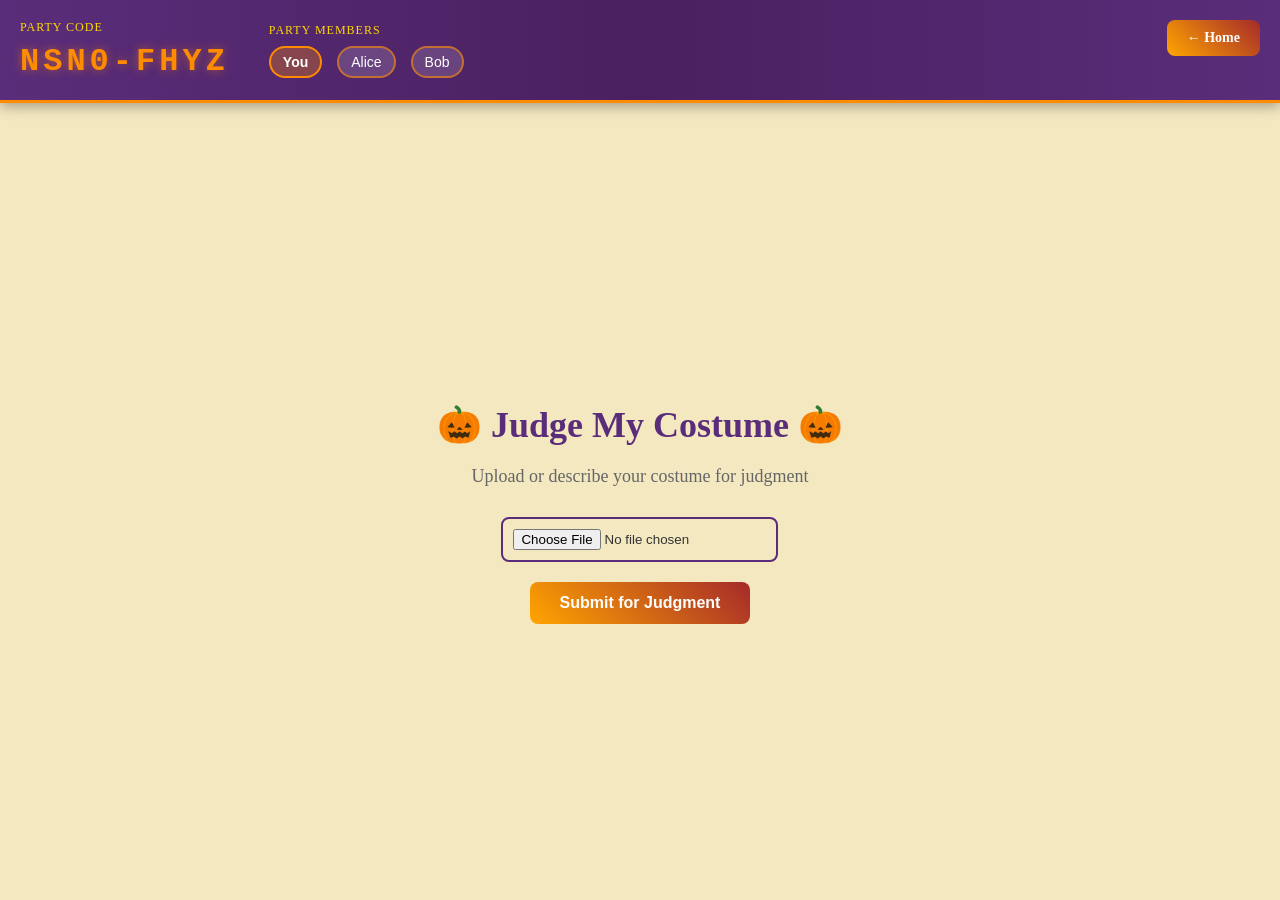
==== frontend/create_room.html @ 8d72ab11 "updated pages for create room and join room, need further app development" ====
<!DOCTYPE html>
<html>
<head>
    <link rel="stylesheet" href="style.css">
    <title>Create Room - Un1que</title>
    <style>
        .create-room-container {
            width: 100%;
            min-height: 100vh;
            background-color: #f4e8c1;
            display: flex;
            flex-direction: column;
        }

        .room-banner {
            background: linear-gradient(90deg, #5a2d7a 0%, #4a2060 50%, #5a2d7a 100%);
            padding: 20px;
            display: flex;
            justify-content: space-between;
            align-items: center;
            border-bottom: 3px solid #FF8C00;
            box-shadow: 0 4px 12px rgba(0, 0, 0, 0.3);
        }

        .party-code-section {
            display: flex;
            flex-direction: column;
            gap: 8px;
            color: #f4e8c1;
        }

        .party-code-label {
            font-size: 12px;
            text-transform: uppercase;
            letter-spacing: 1px;
            color: #FFD700;
            font-family: 'UnifrakturMaguntia', serif;
        }

        .party-code-value {
            font-size: 32px;
            font-weight: bold;
            color: #FF8C00;
            letter-spacing: 4px;
            font-family: 'Courier New', monospace;
            text-shadow: 0 0 10px rgba(255, 140, 0, 0.5);
        }

        .party-list-section {
            flex: 1;
            margin-left: 40px;
            display: flex;
            flex-direction: column;
            gap: 8px;
        }

        .party-list-label {
            font-size: 12px;
            text-transform: uppercase;
            letter-spacing: 1px;
            color: #FFD700;
            font-family: 'UnifrakturMaguntia', serif;
        }

        .party-members {
            display: flex;
            gap: 15px;
            flex-wrap: wrap;
            max-width: 500px;
        }

        .member-badge {
            background: rgba(255, 255, 255, 0.15);
            border: 2px solid rgba(255, 140, 0, 0.6);
            color: #fff;
            padding: 6px 12px;
            border-radius: 20px;
            font-size: 14px;
            font-family: Arial, sans-serif;
            animation: fadeIn 0.5s ease-in;
        }

        .member-badge.you {
            background: rgba(255, 140, 0, 0.3);
            border-color: #FF8C00;
            font-weight: bold;
        }

        @keyframes fadeIn {
            from {
                opacity: 0;
                transform: translateX(-10px);
            }
            to {
                opacity: 1;
                transform: translateX(0);
            }
        }

        .room-content {
            flex: 1;
            padding: 40px;
            display: flex;
            justify-content: center;
            align-items: center;
        }

        .create-form {
            text-align: center;
            color: #333;
        }

        .create-form h1 {
            font-size: 36px;
            color: #5a2d7a;
            margin-bottom: 20px;
            font-family: 'UnifrakturMaguntia', serif;
        }

        .create-form p {
            font-size: 18px;
            color: #666;
            margin-bottom: 30px;
        }

        .create-btn {
            padding: 12px 30px;
            background: linear-gradient(45deg, orange, brown);
            color: white;
            border: none;
            border-radius: 8px;
            font-size: 16px;
            font-weight: bold;
            cursor: pointer;
            transition: all 0.3s ease;
        }

        .create-btn:hover {
            transform: scale(1.05);
            box-shadow: 0 0 20px rgba(255, 140, 0, 0.5);
        }

        .home-btn {
            position: absolute;
            top: 20px;
            right: 20px;
            padding: 10px 20px;
            background: linear-gradient(45deg, orange, brown);
            color: white;
            border: none;
            border-radius: 8px;
            font-size: 14px;
            font-weight: bold;
            cursor: pointer;
            transition: all 0.3s ease;
            text-decoration: none;
        }

        .home-btn:hover {
            transform: scale(1.05);
            box-shadow: 0 0 15px rgba(255, 140, 0, 0.5);
        }

        .room-banner {
            position: relative;
        }
    </style>
</head>

<body>
    <div class="create-room-container">
        <!-- Upper Banner -->
        <div class="room-banner">
            <a href="index.html" class="home-btn">← Home</a>
            <div class="party-code-section">
                <div class="party-code-label">Party Code</div>
                <div class="party-code-value" id="partyCode">XXXX-XXXX</div>
            </div>

            <div class="party-list-section">
                <div class="party-list-label">Party Members</div>
                <div class="party-members" id="partyMembers">
                    <div class="member-badge you">You</div>
                </div>
            </div>
        </div>

        <!-- Room Content -->
        <div class="room-content">
            <div class="create-form">
                <h1>🎃 Judge My Costume 🎃</h1>
                <p>Upload or describe your costume for judgment</p>
                <input type="file" id="costumeInput" accept="image/*" style="margin-bottom: 20px; padding: 10px; border: 2px solid #5a2d7a; border-radius: 8px; cursor: pointer;">
                <br>
                <button class="create-btn" onclick="submitCostume()">Submit for Judgment</button>
                <div id="result" style="margin-top: 20px; padding: 15px; display: none; background: rgba(255, 255, 255, 0.9); border-radius: 8px; color: #333;"></div>
            </div>
        </div>
    </div>

    <script>
        // Generate a random party code
        function generatePartyCode() {
            const code = Math.random().toString(36).substring(2, 6).toUpperCase() + '-' + 
                        Math.random().toString(36).substring(2, 6).toUpperCase();
            document.getElementById('partyCode').textContent = code;
            console.log('Party Code Generated:', code);
        }

        // Add a member to the party list (example)
        function addMember(name) {
            const partyMembers = document.getElementById('partyMembers');
            const memberBadge = document.createElement('div');
            memberBadge.className = 'member-badge';
            memberBadge.textContent = name;
            partyMembers.appendChild(memberBadge);
        }

        // Submit costume for judgment
        function submitCostume() {
            const fileInput = document.getElementById('costumeInput');
            const resultDiv = document.getElementById('result');
            
            if (!fileInput.files.length) {
                resultDiv.style.display = 'block';
                resultDiv.innerHTML = '<strong style="color: #d9534f;">Please select an image first!</strong>';
                return;
            }

            const file = fileInput.files[0];
            const formData = new FormData();
            formData.append('costume', file);
            formData.append('party_code', document.getElementById('partyCode').textContent);

            resultDiv.style.display = 'block';
            resultDiv.innerHTML = '<strong>Analyzing your costume...</strong>';

            // Send to backend matcher.py
            fetch('/judge-costume', {
                method: 'POST',
                body: formData
            })
            .then(response => response.json())
            .then(data => {
                if (data.success) {
                    resultDiv.innerHTML = `
                        <strong style="color: #5cb85c;">Judgment Complete!</strong>
                        <p>${data.message}</p>
                        <p><strong>Score:</strong> ${data.score}/10</p>
                        <p><strong>Feedback:</strong> ${data.feedback}</p>
                    `;
                    addMember(data.participant_name || 'Contestant');
                } else {
                    resultDiv.innerHTML = `<strong style="color: #d9534f;">Error: ${data.message}</strong>`;
                }
            })
            .catch(error => {
                resultDiv.innerHTML = `<strong style="color: #d9534f;">Connection Error: ${error}</strong>`;
            });
        }

        // Initialize with a default party code on page load
        window.addEventListener('load', () => {
            generatePartyCode();
            // Example: add some members (remove in production)
            setTimeout(() => addMember('Alice'), 500);
            setTimeout(() => addMember('Bob'), 1000);
        });
    </script>
</body>

</html>
---- frontend/style.css ----
.banner{
    display: flex;
    background-color: #5a2d7a;
    background-image: 
        radial-gradient(circle at 20% 30%, rgba(147, 51, 234, 0.3) 0%, transparent 50%),
        radial-gradient(circle at 80% 70%, rgba(88, 86, 214, 0.28) 0%, transparent 50%),
        radial-gradient(circle at 90% 40%, rgba(255, 140, 30, 0.22) 0%, transparent 50%),
        radial-gradient(circle at 60% 40%, rgba(180, 30, 60, 0.25) 0%, transparent 50%),
        url('data:image/svg+xml,<svg xmlns="http://www.w3.org/2000/svg" width="100" height="100"><filter id="noise"><feTurbulence type="fractalNoise" baseFrequency="0.9" numOctaves="4" /></filter><rect width="100" height="100" fill="%23000" /><rect width="100" height="100" fill="%23fff" opacity="0.02" filter="url(%23noise)" /></svg>');
    background-attachment: fixed;
    min-height: 20vh;
    width: 100%;
}

.ribbon{
    width: 100%;
    padding: 15px 20px;
    background: linear-gradient(90deg, #5a2d7a 0%, #4a2060 50%, #5a2d7a 100%);
    display: flex;
    align-items: center;
    justify-content: center;
    font-size: 36px;
    letter-spacing: 15px;
    text-align: center;
}
body {
    background-color: #f4e8c1;
    /*background-image: url('images/pumpkin-removebg-preview.png');*/
    background-attachment: fixed;
    background-position: center 80%;
    background-repeat: no-repeat;
    background-size: 600px;
    display: flex;
    align-items: center;
    min-height: 50vh;
    justify-content: center;
    flex-direction: column;
    margin: 0;
    font-family: 'UnifrakturMaguntia', 'Blackletter', 'Fraktur', 'Old English Text', serif;
}


.main_container {
    text-align: center;
    padding-top: 20px;
    width: 100%;
    max-width: 800px;

}

hr {
    border: none;
    height: 2px;
    width: 90%;
    background-color: purple;
}

.header {
    color: orange;
    font-size: 50px;
    text-align: center;
    font-family: 'UnifrakturMaguntia', 'Blackletter', 'Fraktur', serif;
    font-weight: bold;
    letter-spacing: 2px;
    /*text-shadow: 0 0 20px rgba(255, 140, 30, 0.5), 0 0 40px rgba(180, 30, 60, 0.3);*/
}

.text{
    text-align: center;
    font-size: 25px;
    color: black;
    font-weight: bold;
    font-family: 'UnifrakturMaguntia', 'Blackletter', 'Fraktur', 'Old English Text', serif;
    letter-spacing: 1px;
}

.btn_group{
    display: flex;
    gap: 50px;
    justify-content: center;
}

.btn{
    padding: 30px 45px;
    background: linear-gradient(45deg, orange, brown);
    text-decoration: none;
    border-radius: 10px;
    color: white;
    font-size: 20px;
    transition: all 0.3s ease;
    
}

.btn:hover{
    background: linear-gradient(45deg, orange, brown);
    transform: scale(1.05);
}
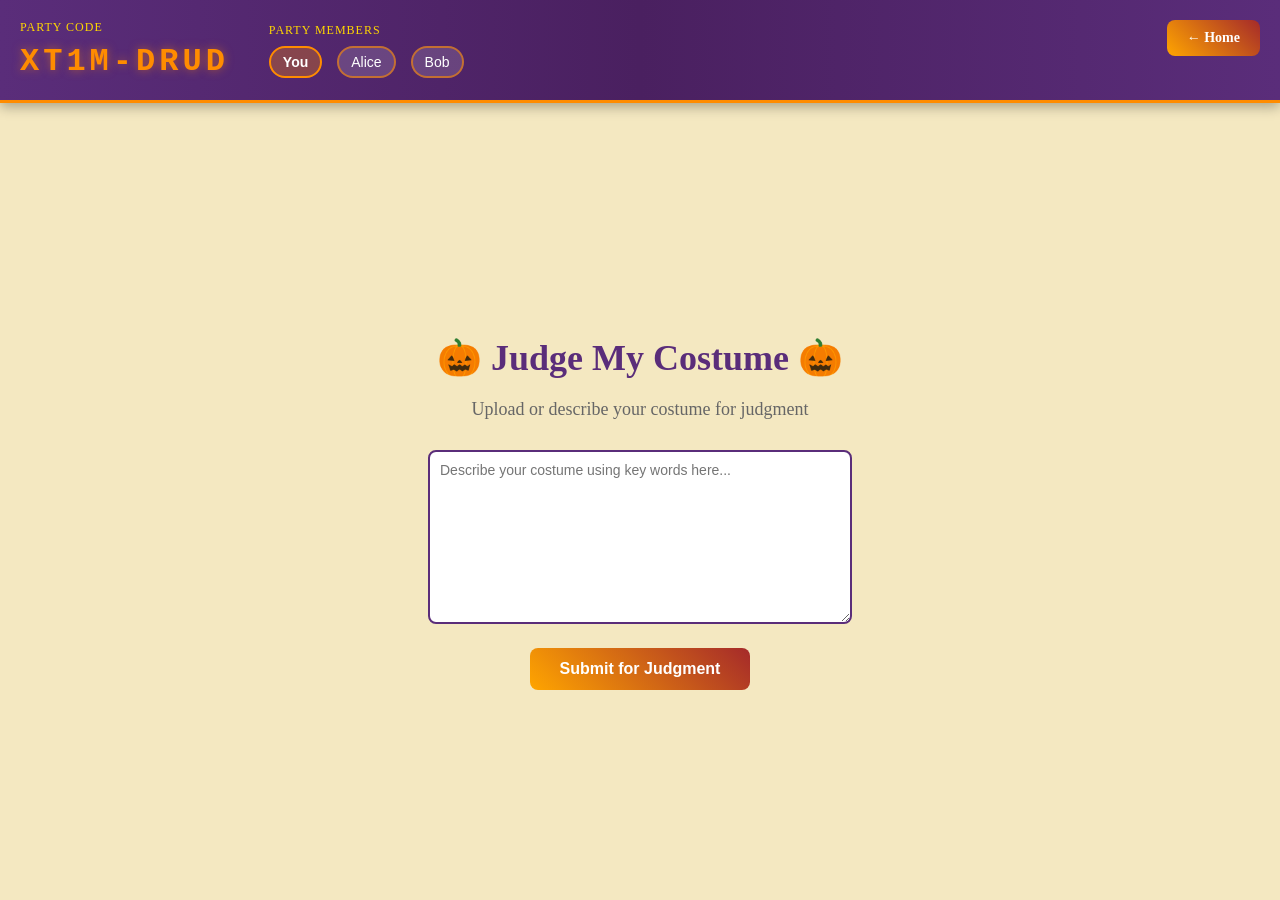
==== commit 391881f2: "textbox of keywords" ====
--- a/frontend/create_room.html
+++ b/frontend/create_room.html
@@ -190,7 +190,7 @@
             <div class="create-form">
                 <h1>🎃 Judge My Costume 🎃</h1>
                 <p>Upload or describe your costume for judgment</p>
-                <input type="file" id="costumeInput" accept="image/*" style="margin-bottom: 20px; padding: 10px; border: 2px solid #5a2d7a; border-radius: 8px; cursor: pointer;">
+                <textarea id="costumeInput" placeholder="Describe your costume using key words here..." style="margin-bottom: 20px; padding: 10px; border: 2px solid #5a2d7a; border-radius: 8px; width: 400px; height: 150px; font-family: Arial, sans-serif; font-size: 14px;"></textarea>
                 <br>
                 <button class="create-btn" onclick="submitCostume()">Submit for Judgment</button>
                 <div id="result" style="margin-top: 20px; padding: 15px; display: none; background: rgba(255, 255, 255, 0.9); border-radius: 8px; color: #333;"></div>
@@ -218,19 +218,20 @@
 
         // Submit costume for judgment
         function submitCostume() {
-            const fileInput = document.getElementById('costumeInput');
+            const textInput = document.getElementById('costumeInput');
             const resultDiv = document.getElementById('result');
+            const costumeDescription = textInput.value.trim();
             
-            if (!fileInput.files.length) {
+            if (!costumeDescription) {
                 resultDiv.style.display = 'block';
-                resultDiv.innerHTML = '<strong style="color: #d9534f;">Please select an image first!</strong>';
+                resultDiv.innerHTML = '<strong style="color: #d9534f;">Please describe your costume first!</strong>';
                 return;
             }
 
-            const file = fileInput.files[0];
-            const formData = new FormData();
-            formData.append('costume', file);
-            formData.append('party_code', document.getElementById('partyCode').textContent);
+            const payload = {
+                costume_description: costumeDescription,
+                party_code: document.getElementById('partyCode').textContent
+            };
 
             resultDiv.style.display = 'block';
             resultDiv.innerHTML = '<strong>Analyzing your costume...</strong>';
@@ -238,7 +239,10 @@
             // Send to backend matcher.py
             fetch('/judge-costume', {
                 method: 'POST',
-                body: formData
+                headers: {
+                    'Content-Type': 'application/json'
+                },
+                body: JSON.stringify(payload)
             })
             .then(response => response.json())
             .then(data => {
--- a/frontend/style.css
+++ b/frontend/style.css
@@ -36,7 +36,7 @@
     justify-content: center;
     flex-direction: column;
     margin: 0;
-    font-family: 'UnifrakturMaguntia', 'Blackletter', 'Fraktur', 'Old English Text', serif;
+    /*font-family: 'UnifrakturMaguntia', 'Blackletter', 'Fraktur', 'Old English Text', serif;*/
 }
 
 
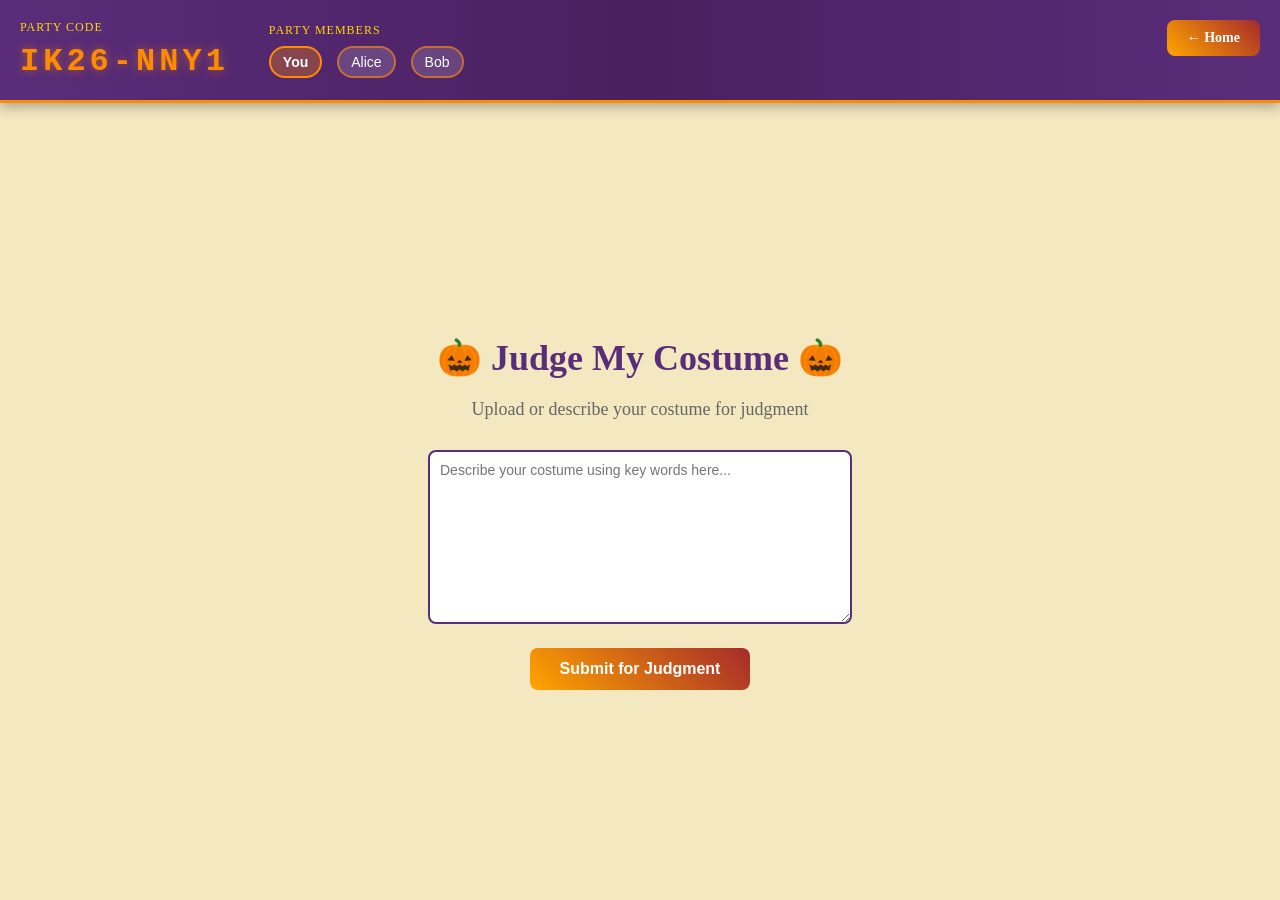
==== commit 1ace9515: "frontend" ====
--- a/frontend/create_room.html
+++ b/frontend/create_room.html
@@ -1,6 +1,8 @@
 <!DOCTYPE html>
 <html>
 <head>
+    <meta charset="UTF-8">
+    <meta name="viewport" content="width=device-width, initial-scale=1.0">
     <link rel="stylesheet" href="style.css">
     <title>Create Room - Un1que</title>
     <style>
@@ -198,79 +200,7 @@
         </div>
     </div>
 
-    <script>
-        // Generate a random party code
-        function generatePartyCode() {
-            const code = Math.random().toString(36).substring(2, 6).toUpperCase() + '-' + 
-                        Math.random().toString(36).substring(2, 6).toUpperCase();
-            document.getElementById('partyCode').textContent = code;
-            console.log('Party Code Generated:', code);
-        }
-
-        // Add a member to the party list (example)
-        function addMember(name) {
-            const partyMembers = document.getElementById('partyMembers');
-            const memberBadge = document.createElement('div');
-            memberBadge.className = 'member-badge';
-            memberBadge.textContent = name;
-            partyMembers.appendChild(memberBadge);
-        }
-
-        // Submit costume for judgment
-        function submitCostume() {
-            const textInput = document.getElementById('costumeInput');
-            const resultDiv = document.getElementById('result');
-            const costumeDescription = textInput.value.trim();
-            
-            if (!costumeDescription) {
-                resultDiv.style.display = 'block';
-                resultDiv.innerHTML = '<strong style="color: #d9534f;">Please describe your costume first!</strong>';
-                return;
-            }
-
-            const payload = {
-                costume_description: costumeDescription,
-                party_code: document.getElementById('partyCode').textContent
-            };
-
-            resultDiv.style.display = 'block';
-            resultDiv.innerHTML = '<strong>Analyzing your costume...</strong>';
-
-            // Send to backend matcher.py
-            fetch('/judge-costume', {
-                method: 'POST',
-                headers: {
-                    'Content-Type': 'application/json'
-                },
-                body: JSON.stringify(payload)
-            })
-            .then(response => response.json())
-            .then(data => {
-                if (data.success) {
-                    resultDiv.innerHTML = `
-                        <strong style="color: #5cb85c;">Judgment Complete!</strong>
-                        <p>${data.message}</p>
-                        <p><strong>Score:</strong> ${data.score}/10</p>
-                        <p><strong>Feedback:</strong> ${data.feedback}</p>
-                    `;
-                    addMember(data.participant_name || 'Contestant');
-                } else {
-                    resultDiv.innerHTML = `<strong style="color: #d9534f;">Error: ${data.message}</strong>`;
-                }
-            })
-            .catch(error => {
-                resultDiv.innerHTML = `<strong style="color: #d9534f;">Connection Error: ${error}</strong>`;
-            });
-        }
-
-        // Initialize with a default party code on page load
-        window.addEventListener('load', () => {
-            generatePartyCode();
-            // Example: add some members (remove in production)
-            setTimeout(() => addMember('Alice'), 500);
-            setTimeout(() => addMember('Bob'), 1000);
-        });
-    </script>
+    <script src="create_room.js"></script>
 </body>
 
 </html>
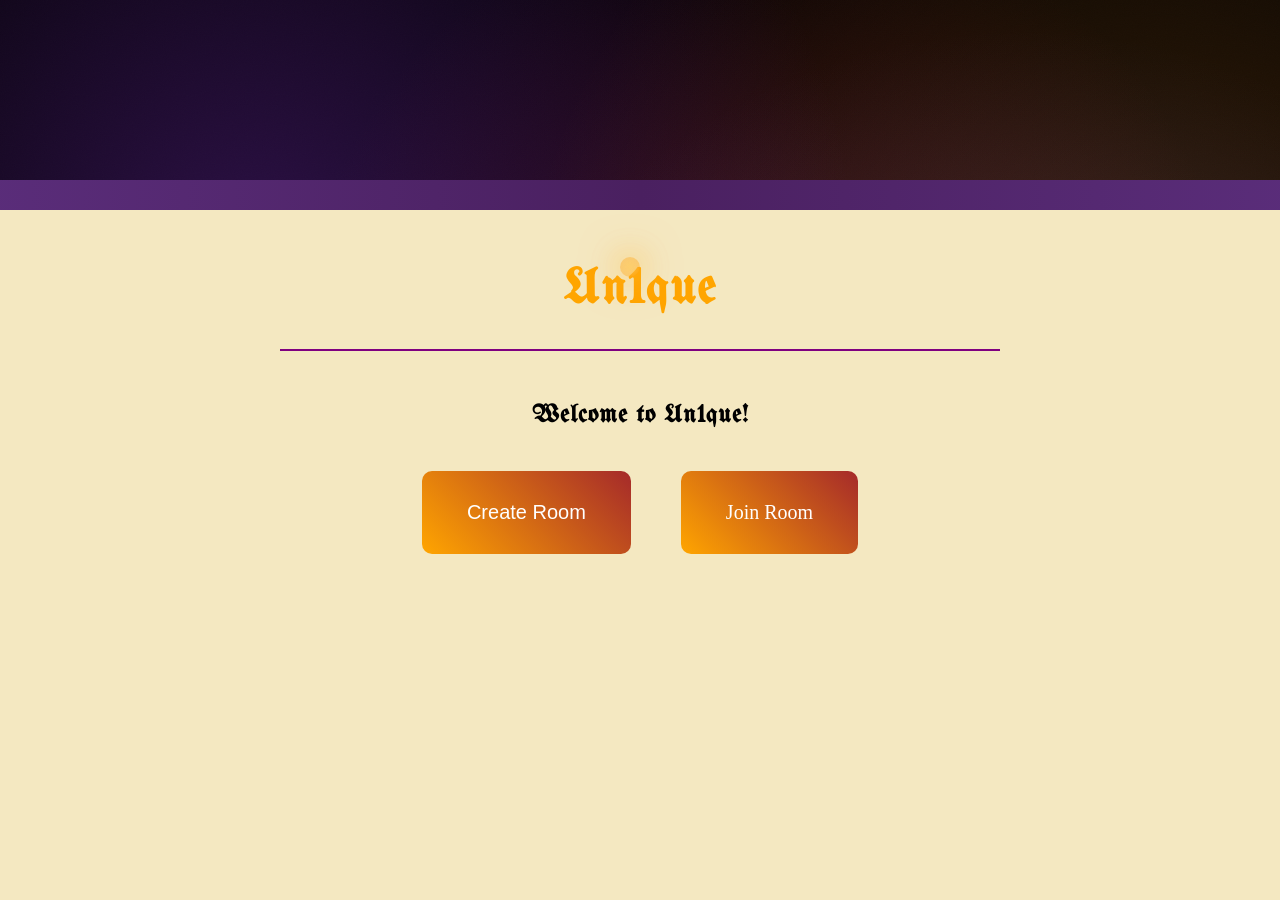
==== commit bcdd51f3: "ai changes based on previous discussions" ====
--- a/frontend/create_room.html
+++ b/frontend/create_room.html
@@ -1,10 +1,8 @@
 <!DOCTYPE html>
 <html>
 <head>
-    <meta charset="UTF-8">
-    <meta name="viewport" content="width=device-width, initial-scale=1.0">
     <link rel="stylesheet" href="style.css">
-    <title>Create Room - Un1que</title>
+    <title>Judge Costume - Un1que</title>
     <style>
         .create-room-container {
             width: 100%;
@@ -22,13 +20,15 @@
             align-items: center;
             border-bottom: 3px solid #FF8C00;
             box-shadow: 0 4px 12px rgba(0, 0, 0, 0.3);
-        }
-
-        .party-code-section {
+            position: relative;
+        }
+
+        .room-banner-left {
             display: flex;
             flex-direction: column;
             gap: 8px;
             color: #f4e8c1;
+            flex: 0;
         }
 
         .party-code-label {
@@ -82,10 +82,10 @@
             animation: fadeIn 0.5s ease-in;
         }
 
-        .member-badge.you {
-            background: rgba(255, 140, 0, 0.3);
-            border-color: #FF8C00;
-            font-weight: bold;
+        .kick-btn {
+            font-size: 16px;
+            font-weight: bold;
+            cursor: pointer;
         }
 
         @keyframes fadeIn {
@@ -99,6 +99,36 @@
             }
         }
 
+        .banner-buttons {
+            position: absolute;
+            top: 20px;
+            right: 20px;
+            display: flex;
+            gap: 10px;
+        }
+
+        .home-btn, .end-party-btn {
+            padding: 8px 15px;
+            background: linear-gradient(45deg, orange, brown);
+            color: white;
+            border: none;
+            border-radius: 8px;
+            font-size: 12px;
+            font-weight: bold;
+            cursor: pointer;
+            transition: all 0.3s ease;
+            text-decoration: none;
+        }
+
+        .home-btn:hover, .end-party-btn:hover {
+            transform: scale(1.05);
+            box-shadow: 0 0 15px rgba(255, 140, 0, 0.5);
+        }
+
+        .end-party-btn {
+            background: linear-gradient(45deg, #d9534f, #c9302c);
+        }
+
         .room-content {
             flex: 1;
             padding: 40px;
@@ -125,6 +155,14 @@
             margin-bottom: 30px;
         }
 
+        #costumeInput {
+            margin-bottom: 20px;
+            padding: 10px;
+            border: 2px solid #5a2d7a;
+            border-radius: 8px;
+            cursor: pointer;
+        }
+
         .create-btn {
             padding: 12px 30px;
             background: linear-gradient(45deg, orange, brown);
@@ -142,29 +180,13 @@
             box-shadow: 0 0 20px rgba(255, 140, 0, 0.5);
         }
 
-        .home-btn {
-            position: absolute;
-            top: 20px;
-            right: 20px;
-            padding: 10px 20px;
-            background: linear-gradient(45deg, orange, brown);
-            color: white;
-            border: none;
-            border-radius: 8px;
-            font-size: 14px;
-            font-weight: bold;
-            cursor: pointer;
-            transition: all 0.3s ease;
-            text-decoration: none;
-        }
-
-        .home-btn:hover {
-            transform: scale(1.05);
-            box-shadow: 0 0 15px rgba(255, 140, 0, 0.5);
-        }
-
-        .room-banner {
-            position: relative;
+        #result {
+            margin-top: 20px;
+            padding: 15px;
+            display: none;
+            background: rgba(255, 255, 255, 0.9);
+            border-radius: 8px;
+            color: #333;
         }
     </style>
 </head>
@@ -173,17 +195,21 @@
     <div class="create-room-container">
         <!-- Upper Banner -->
         <div class="room-banner">
-            <a href="index.html" class="home-btn">← Home</a>
-            <div class="party-code-section">
+            <div class="room-banner-left">
                 <div class="party-code-label">Party Code</div>
-                <div class="party-code-value" id="partyCode">XXXX-XXXX</div>
+                <div class="party-code-value" id="partyCode">XXXX-XX</div>
             </div>
 
             <div class="party-list-section">
                 <div class="party-list-label">Party Members</div>
                 <div class="party-members" id="partyMembers">
-                    <div class="member-badge you">You</div>
+                    <div class="member-badge">Loading...</div>
                 </div>
+            </div>
+
+            <div class="banner-buttons">
+                <a href="index.html" class="home-btn">← Home</a>
+                <button id="endPartyBtn" class="end-party-btn" onclick="endParty()" style="display: none;">End Party</button>
             </div>
         </div>
 
@@ -191,15 +217,16 @@
         <div class="room-content">
             <div class="create-form">
                 <h1>🎃 Judge My Costume 🎃</h1>
-                <p>Upload or describe your costume for judgment</p>
-                <textarea id="costumeInput" placeholder="Describe your costume using key words here..." style="margin-bottom: 20px; padding: 10px; border: 2px solid #5a2d7a; border-radius: 8px; width: 400px; height: 150px; font-family: Arial, sans-serif; font-size: 14px;"></textarea>
+                <p>Upload your costume for judgment</p>
+                <input type="file" id="costumeInput" accept="image/*">
                 <br>
                 <button class="create-btn" onclick="submitCostume()">Submit for Judgment</button>
-                <div id="result" style="margin-top: 20px; padding: 15px; display: none; background: rgba(255, 255, 255, 0.9); border-radius: 8px; color: #333;"></div>
+                <div id="result"></div>
             </div>
         </div>
     </div>
 
+    <script src="room_session.js"></script>
     <script src="create_room.js"></script>
 </body>
 
